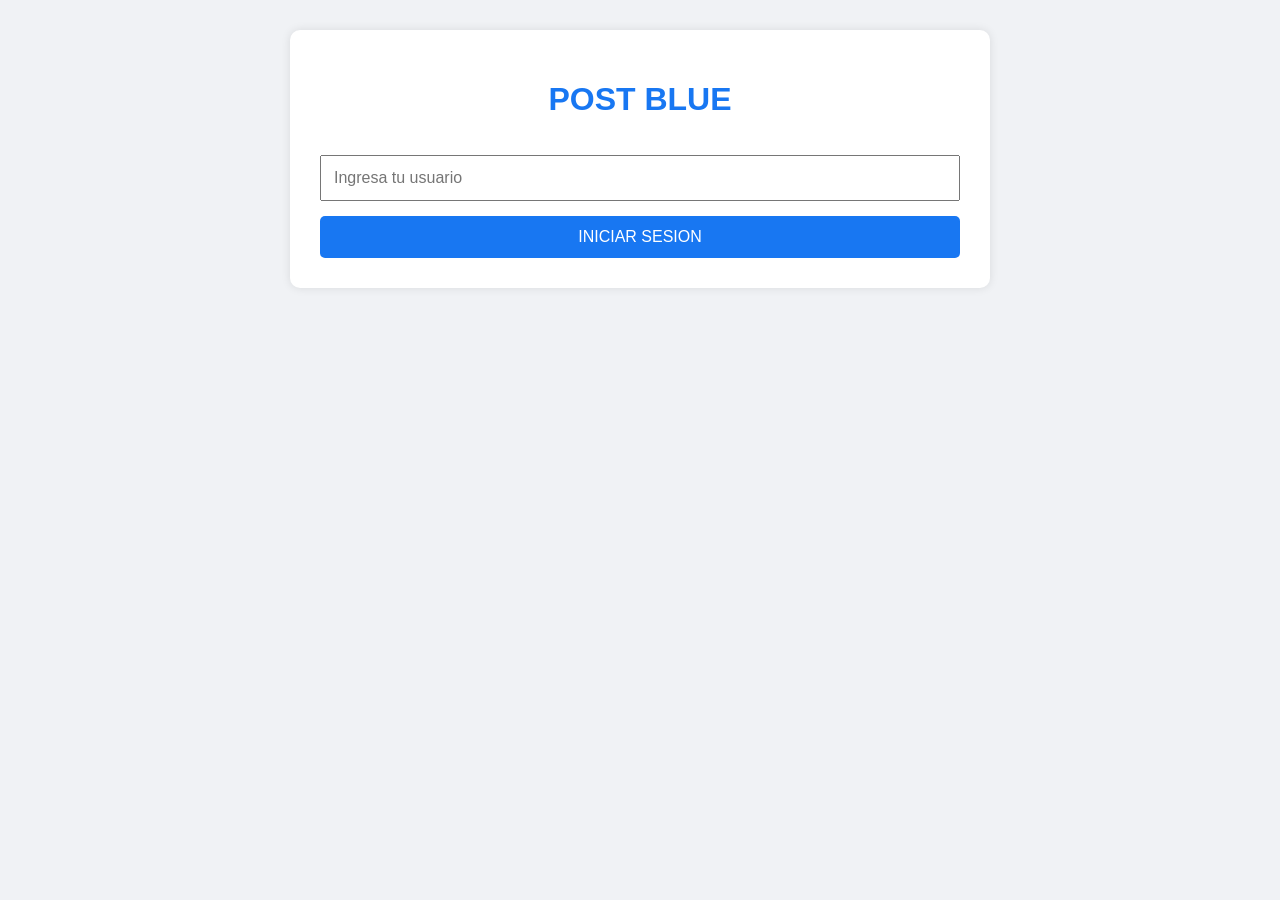
==== PROYECTO POST BLUE/index.html @ 98a69641 "cambio de nombre" ====
<!DOCTYPE html>
<html lang="es">
<head>
    <meta charset="UTF-8">
    <meta name="viewport" content="width=device-width, initial-scale=1.0">
    <title>POST BLUE</title>
<!-- ESPACIO PARA INGRESAR BOOSTRAP   PREGUNTARLE A EL PROFE-->

<!-- ESPACIO PARA CSS -->
 
<link rel="stylesheet" href="style.css">

</head>


<body>

    <!-- contenedor principal -->
<div class="contenedor-principal">
   
   
   
    <!-- login -->
<div class="login-box" id="login box">  

<h1>POST BLUE</h1>

      <input type="text" id="usuario" placeholder="Ingresa tu usuario">
 
      <button id="btnLogin">INICIAR SESION</button> 

</div>

<!-- inicio -->

<div id="redSocial" class="oculto">
       
    <!-- header -->

    <div class="header-app">

     <h2>Bienvenido a POST BLUE </h2>

    </div>


    <!-- crear una publicacion  -->

    <div class="crearUnPost">
        <textarea id="comentario" placeholder="que pasa por tu imaginacion?"></textarea>

        

        <button id="btnPublicar">Publicar</button>

    </div>

<!-- contenedor del post -->
  <div id="contenedorPost"></div>
  

</div>
 
</div> 






<!-- AQUI VA EL SCRIPT -->



<script src="script.js"></script>







</body>
</html>
---- PROYECTO POST BLUE/style.css ----
/* BODY */
body{
    background-color: #f0f2f5;
    font-family: Arial, sans-serif;
}

/* CONTENEDOR PRINCIPAL */
.contenedor-principal{
    width: 90%;
    max-width: 700px;
    margin: 30px auto;
}

/* LOGIN */
.login-box{
    background-color: white;
    padding: 30px;
    border-radius: 10px;
    box-shadow: 0px 0px 10px rgba(0,0,0,0.1);
    display: flex;
    flex-direction: column;
    gap: 15px;
}

/* TITULO */
.login-box h1{
    text-align: center;
    color: #1877f2;
}

/* INPUT */
input{
    padding: 12px;
    font-size: 16px;
}

/* BOTONES */
button{
    padding: 12px;
    background-color: #1877f2;
    color: white;
    border: none;
    cursor: pointer;
    border-radius: 5px;
    font-size: 16px;
}

button:hover{
    background-color: #0d5fd1;
}

/* OCULTAR */
.oculto{
    display: none;
}

/* HEADER */
.header-app{
    background-color: #1877f2;
    color: white;
    padding: 20px;
    border-radius: 10px;
    margin-bottom: 20px;
    text-align: center;
}

/* CREAR POST */
.crearUnPost{
    background-color: white;
    padding: 20px;
    border-radius: 10px;
    margin-bottom: 20px;
    display: flex;
    flex-direction: column;
    gap: 15px;
}

/* TEXTAREA */
textarea{
    resize: none;
    height: 100px;
    padding: 10px;
    font-size: 16px;
}

/* POSTS */
.post{
    background-color: white;
    padding: 20px;
    border-radius: 10px;
    margin-bottom: 20px;
    box-shadow: 0px 0px 5px rgba(0,0,0,0.1);
}

/* TEXTO POST */
.post p{
    font-size: 18px;
}

/* BOTONES POSTS */
.botones-post{
    display: flex;
    gap: 10px;
    margin-top: 15px;
}

/* BOTON LIKE */
.btn-like{
    background-color: #28a745;
}

.btn-like:hover{
    background-color: #1f7d34;
}

/* BOTON ELIMINAR */
.btn-eliminar{
    background-color: #dc3545;
}

.btn-eliminar:hover{
    background-color: #b02a37;
}
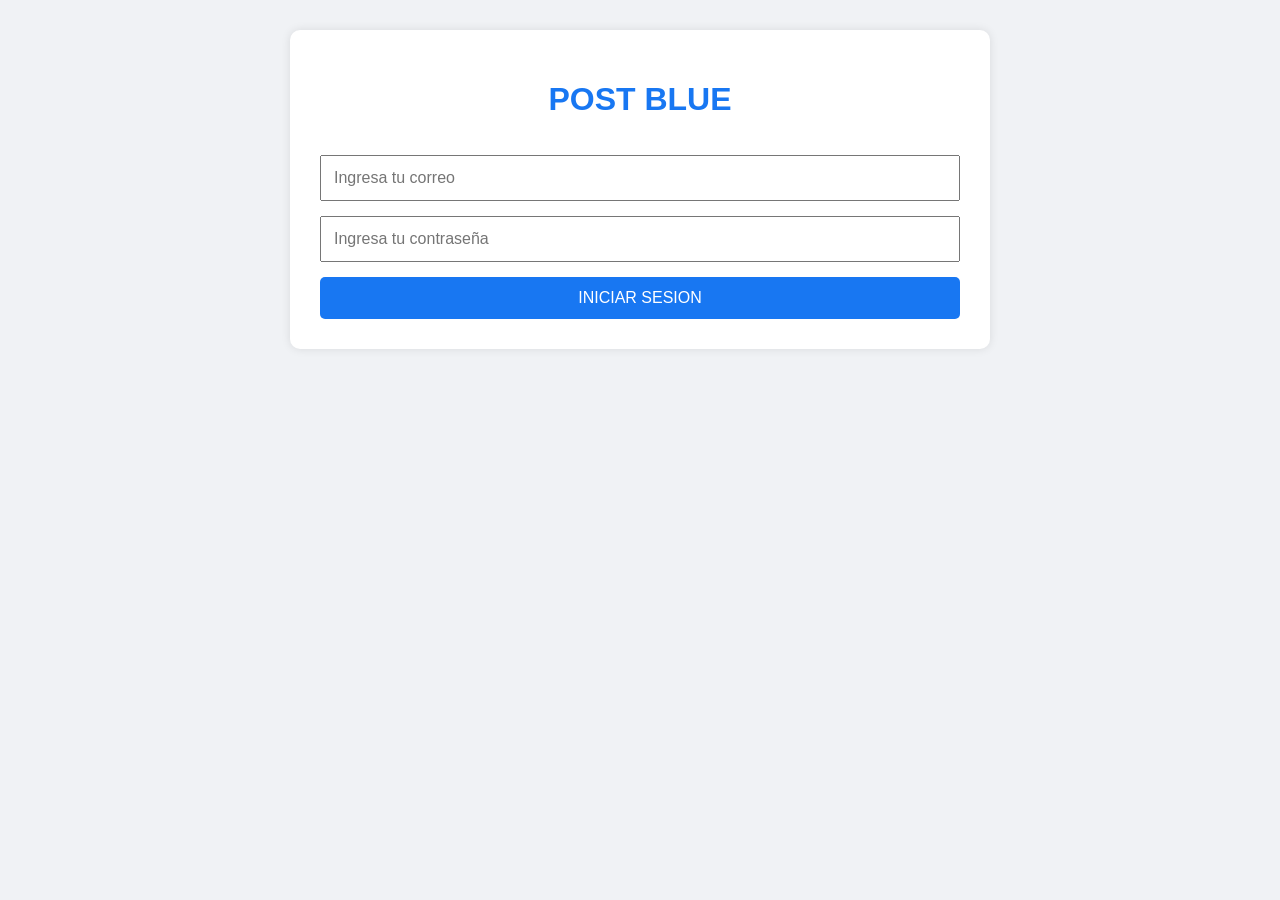
==== commit e59d3ae5: "nuevo cambio realizado" ====
--- a/PROYECTO POST BLUE/index.html
+++ b/PROYECTO POST BLUE/index.html
@@ -21,12 +21,12 @@
    
    
     <!-- login -->
-<div class="login-box" id="login box">  
+<div class="login-box" id="login-box">  
 
 <h1>POST BLUE</h1>
 
-      <input type="text" id="usuario" placeholder="Ingresa tu usuario">
- 
+      <input type="email" id="usuario" placeholder="Ingresa tu correo">
+      <input type="password" id="password" placeholder="Ingresa tu contraseña">
       <button id="btnLogin">INICIAR SESION</button> 
 
 </div>
--- a/PROYECTO POST BLUE/style.css
+++ b/PROYECTO POST BLUE/style.css
@@ -1,5 +1,3 @@
-
-
 /* BODY */
 body{
     background-color: #f0f2f5;
@@ -92,18 +90,42 @@
     border-radius: 10px;
     margin-bottom: 20px;
     box-shadow: 0px 0px 5px rgba(0,0,0,0.1);
+
+    /* centra el contenido del post */
+    display: flex;
+    flex-direction: column;
+    align-items: center;
 }
 
-/* TEXTO POST */
-.post p{
+/* AVATAR */
+.post-header{
+    width: 100%;
+    display: flex;
+    justify-content: center;
+    margin-bottom: 10px;
+}
+
+/* IMAGEN AVATAR CIRCULAR */
+.avatar{
+    width: 50px;
+    height: 50px;
+    border-radius: 50%;
+    object-fit: cover;
+    border: 2px solid #1877f2;
+}
+
+/* TEXTO DEL POST */
+.texto-post{
     font-size: 18px;
+    text-align: center;
+    margin-bottom: 15px;
 }
 
 /* BOTONES POSTS */
 .botones-post{
     display: flex;
     gap: 10px;
-    margin-top: 15px;
+    margin-top: 10px;
 }
 
 /* BOTON LIKE */
@@ -122,4 +144,4 @@
 
 .btn-eliminar:hover{
     background-color: #b02a37;
-}
+}
